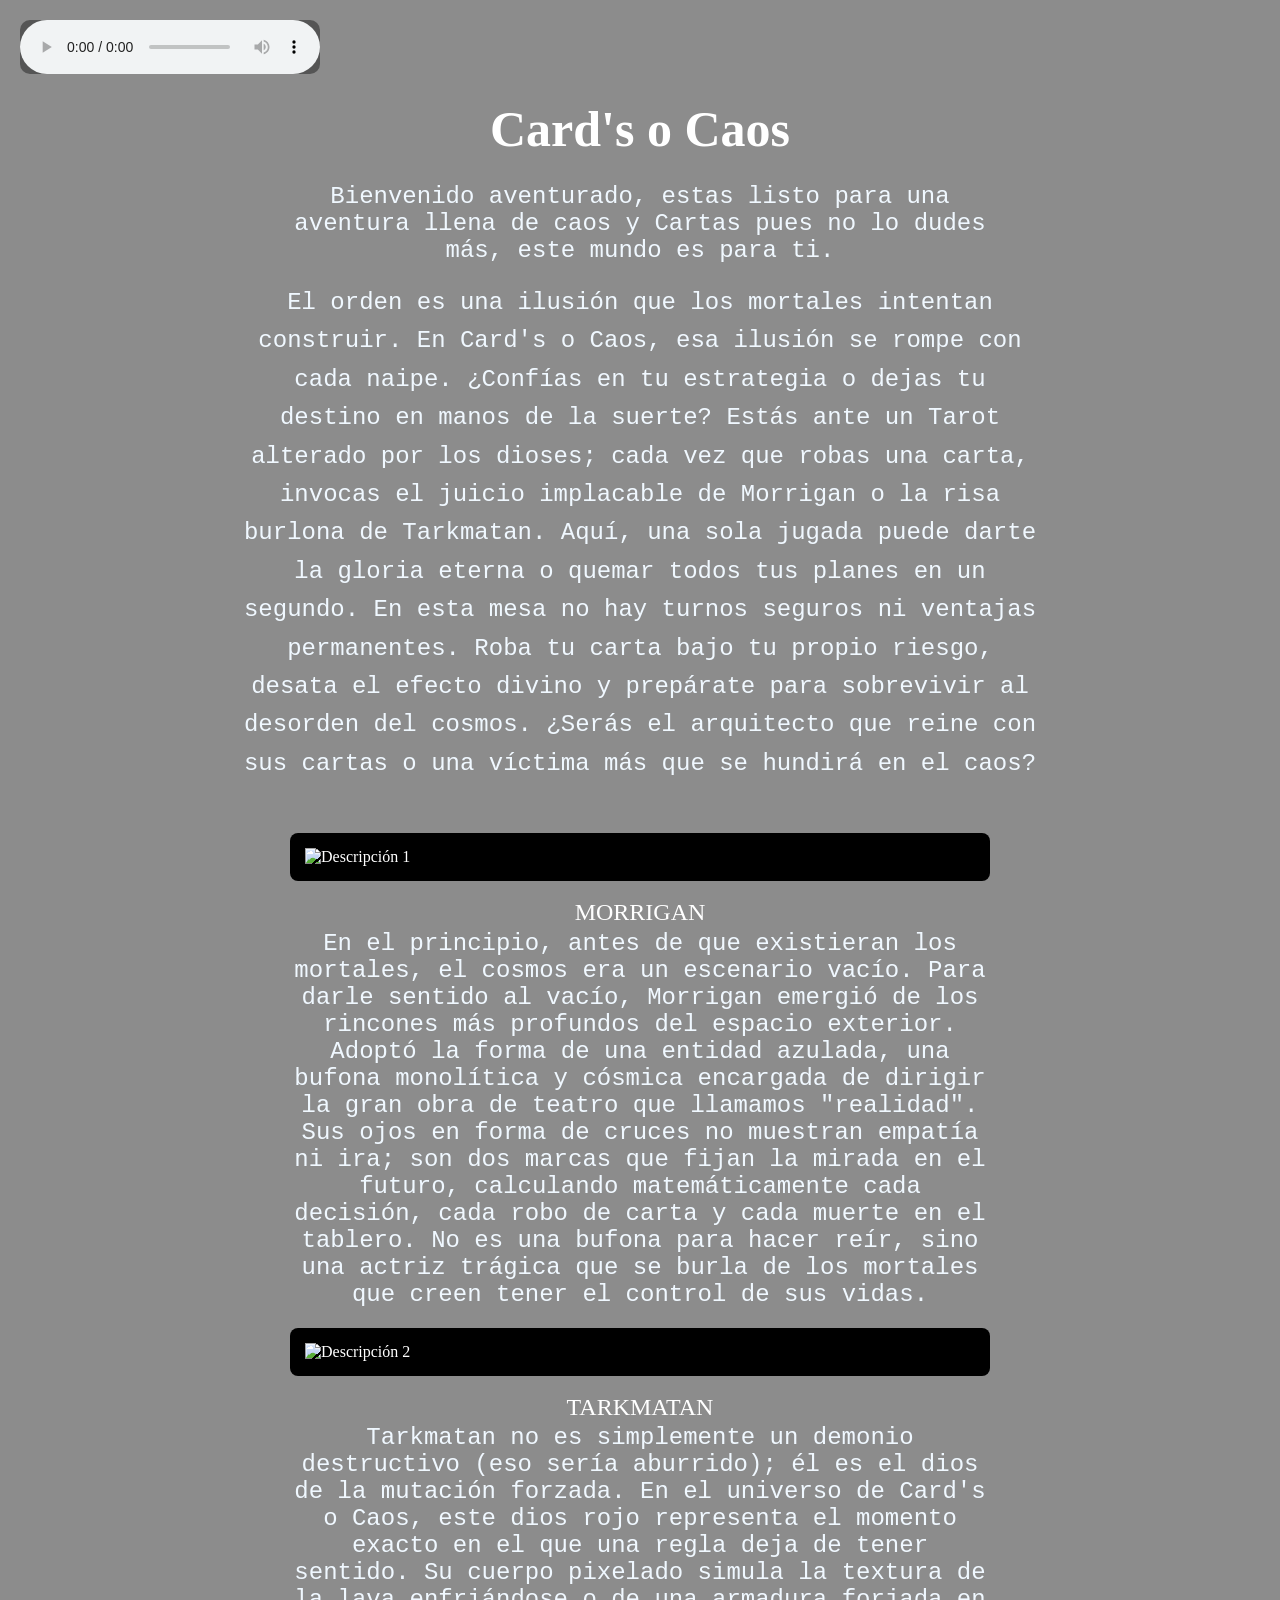
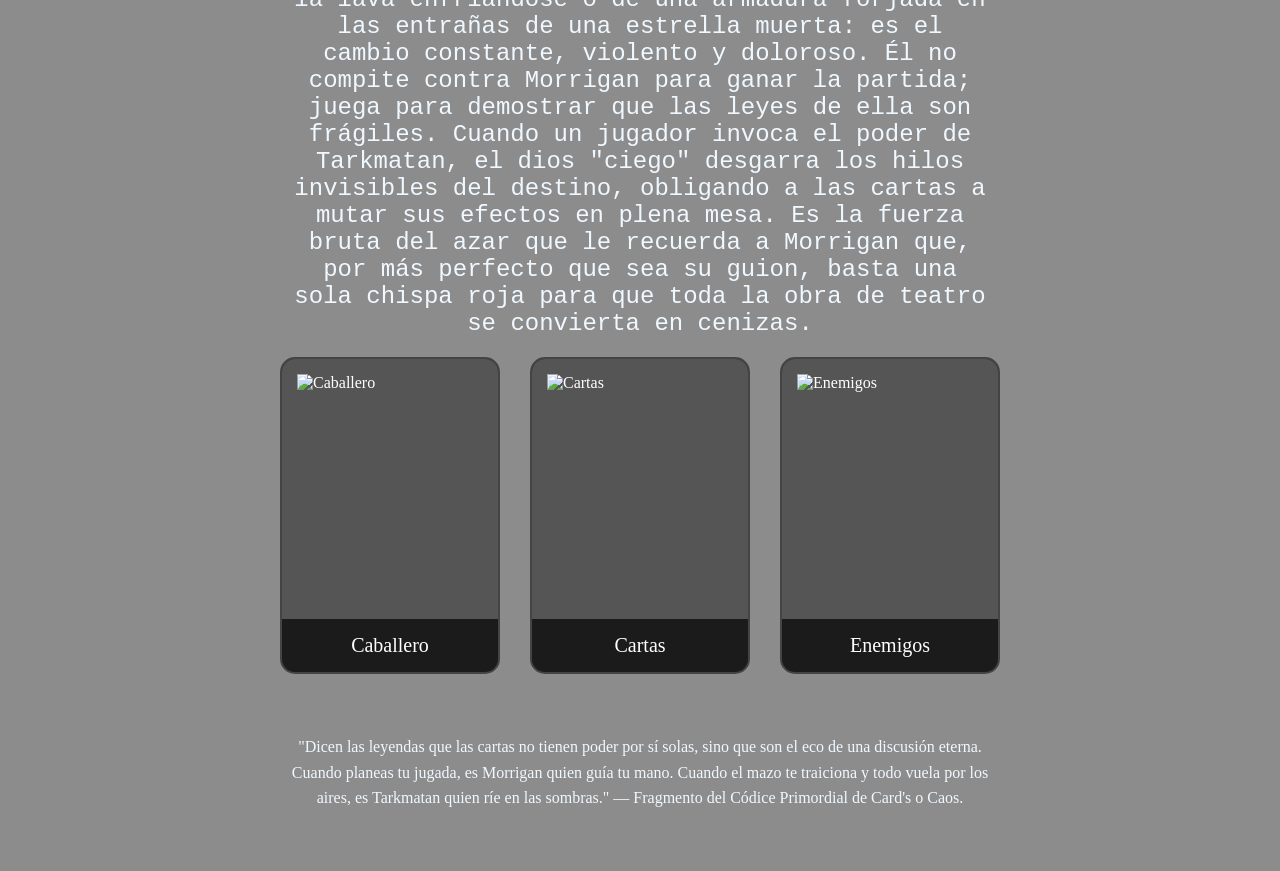
==== index.html @ 9dd1737e "Add files via upload" ====
<!DOCTYPE html>
<html lang="es">

<head>
    <meta charset="UTF-8">
    <meta name="viewport" content="width=device-width, initial-scale=1.0">
    <title>Card's o Caos</title>
    <link rel="stylesheet" href="style.css">
</head>

<body>

    <audio controls autoplay>
        <source src="Music/Inicio.mp3" type="audio/mpeg">
        Your browser does not support the audio element.
    </audio>

    <main>

        <h1>Card's o Caos</h1>

        <p class="intro">Bienvenido aventurado, estas listo para una aventura llena de caos y Cartas
            pues no lo dudes más, este mundo es para ti.
        </p>

        <p class="descripcion">
            El orden es una ilusión que los mortales
            intentan construir. En Card's o Caos, esa ilusión se rompe con cada naipe.
            ¿Confías en tu estrategia o dejas tu destino en manos de la suerte?
            Estás ante un Tarot alterado por los dioses; cada vez que robas una carta,
            invocas el juicio implacable de Morrigan o la risa burlona de Tarkmatan. Aquí,
            una sola jugada puede darte la gloria eterna o quemar todos tus planes en un segundo.
            En esta mesa no hay turnos seguros ni ventajas permanentes. Roba tu carta bajo tu propio
            riesgo, desata el efecto divino y prepárate para sobrevivir al desorden del cosmos.
            ¿Serás el arquitecto que reine con sus cartas o una víctima más que se hundirá en el caos?
        </p>

        <section class="galeria">

            <div class="bloque-foto">
                <div class="foto-caja">
                    <img src="Img/Personajes/Morrigan.png" alt="Descripción 1">
                </div>
                <p class="foto-texto">MORRIGAN</p>

                <p class="Morrigan">En el principio, antes de que existieran los mortales,
                    el cosmos era un escenario vacío. Para darle sentido al vacío,
                    Morrigan emergió de los rincones más profundos del espacio exterior.
                    Adoptó la forma de una entidad azulada, una bufona monolítica y cósmica
                    encargada de dirigir la gran obra de teatro que llamamos "realidad".
                    Sus ojos en forma de cruces no muestran empatía ni ira; son dos marcas
                    que fijan la mirada en el futuro, calculando matemáticamente cada decisión,
                    cada robo de carta y cada muerte en el tablero. No es una bufona para hacer reír,
                    sino una actriz trágica que se burla de los mortales
                    que creen tener el control de sus vidas.</p>
            </div>

            <div class="bloque-foto">
                <div class="foto-caja">
                    <img src="Img/Personajes/Tarkmatan.png" alt="Descripción 2">
                </div>
                <p class="foto-texto">TARKMATAN</p>

                <p class="Tarkmatan">Tarkmatan no es simplemente un demonio destructivo
                    (eso sería aburrido); él es el dios de la mutación forzada.
                    En el universo de Card's o Caos,
                    este dios rojo representa el momento exacto en el que una regla deja de tener sentido.
                    Su cuerpo pixelado simula la textura de la lava enfriándose o de una armadura forjada
                    en las entrañas de una estrella muerta: es el cambio constante, violento y doloroso.
                    Él no compite contra Morrigan para ganar la partida; juega para demostrar que las
                    leyes de ella son frágiles. Cuando un jugador invoca el poder de Tarkmatan, el dios
                    "ciego" desgarra los hilos invisibles del destino, obligando a las cartas a mutar
                    sus efectos en plena mesa. Es la fuerza bruta del azar que le recuerda a Morrigan
                    que, por más perfecto que sea su guion, basta una sola chispa roja para que toda
                    la obra de teatro se convierta en cenizas.</p>
            </div>

        </section>


        <section class="cards">
            <a href="caballero.html" class="card-link">
                <div class="card">
                <div class="imagen">
                    <img src="Img/Caballero/Caballero.png" alt="Caballero">
                </div>

                <p>Caballero</p>
            </div>
            </a>

            <a href="cartas.html" class="card-link">
                <div class="card">
                <div class="imagen">
                    <img src="img/Cartas/Cartas.png" alt="Cartas">
                </div>

                <p>Cartas</p>
            </div>
            </a>

            <a href="enemigos.html" class="card-link">
            <div class="card">
                <div class="imagen">
                <img src="Img/Personajes/Slime.png" alt="Enemigos">
            </div>

            <p>Enemigos</p>
            </div>
            </a>

        </section>

        <p class="codice">
            "Dicen las leyendas que las cartas no tienen poder por sí solas, sino
            que son el eco de una discusión eterna. Cuando planeas tu jugada,
            es Morrigan quien guía tu mano. Cuando el mazo te traiciona y todo vuela
            por los aires, es Tarkmatan quien ríe en las sombras." —
            Fragmento del Códice Primordial de Card's o Caos.
        </p>

    </main>

</body>

</html>
---- style.css ----
* {
  margin: 0;
  padding: 0;
  box-sizing: border-box;
}

body {
  background-image: url('Img/Fondo.jpg');
  background-size: cover;
  background-position: center;
  background-attachment: fixed;
  image-rendering: pixelated;
  image-rendering: crisp-edges;
  color: #ffffff;
  margin: 0;
  padding: 0;
}


audio {
  position: fixed;
  top: 20px;
  left: 20px;
  z-index: 10;
  background-color: #555;
  border-radius: 10px;
}

main {
  width: 100%;
  min-height: 100vh;
  background: rgba(0, 0, 0, 0.45);
  display: flex;
  flex-direction: column;
  align-items: center;
  padding: 100px 40px 60px;
}

h1 {
  color: white;
  font-size: 50px;
  margin-bottom: 25px;
}

.intro {
  color: aliceblue;
  font-family: 'Courier New', Courier, monospace;
  font-size: 1.5rem;
  max-width: 700px;
  text-align: center;
  margin-bottom: 20px;
}

.descripcion {
  color: aliceblue;
  font-family: 'Courier New', Courier, monospace;
  font-size: 1.5rem;
  max-width: 800px;
  text-align: center;
  line-height: 1.6;
  margin-bottom: 50px;
}

.galeria-nueva {
  background-color: #000000;
  width: 90%;
  max-width: 850px;
  margin: 40px auto;
  padding: 35px;
  border-radius: 12px;
  border: 1px solid #222;
  display: flex;
  flex-direction: row;
  justify-content: center;
  gap: 40px;
  flex-wrap: wrap;
}

.bloque-foto {
  display: flex;
  flex-direction: column;
  align-items: center;
  flex: 1;
  min-width: 220px;
}

.foto-caja {
  width: 100%;
  background-color: #000000;
  padding: 15px;
  border-radius: 8px;
  box-sizing: border-box;
}

.foto-caja img {
  width: 100%;
  height: auto;
  display: block;
  image-rendering: pixelated;
  image-rendering: crisp-edges;
}

.foto-texto {
  color: #ffffff;
  font-size: 1.5rem;
  margin-top: 15px;
  text-align: center;
  font-family: fantasy;
  line-height: 1.4;
}

.Morrigan {
  color: aliceblue;
  font-family: 'Courier New', Courier, monospace;
  font-size: 1.5rem;
  max-width: 700px;
  text-align: center;
  margin-bottom: 20px;
}

.Tarkmatan {
  color: aliceblue;
  font-family: 'Courier New', Courier, monospace;
  font-size: 1.5rem;
  max-width: 700px;
  text-align: center;
  margin-bottom: 20px;
}

.card-link {
  text-decoration: none;
  color: inherit;
  display: block;
}

.codice {
  color: aliceblue;
  font-family: inherit;
  font-size: 1rem;
  max-width: 700px;
  text-align: center;
  line-height: 1.6;
  font-style: inherit;
  margin-top: 10px;
}

.cards {
  display: flex;
  gap: 30px;
  margin-bottom: 50px;
}

.card {
  width: 220px;
  background-color: #1f1d1d;
  border-radius: 15px;
  overflow: hidden;
}

.imagen {
  width: 100%;
  height: 260px;
  background-color: #555;
  display: flex;
  justify-content: center;
  align-items: center;
  padding: 15px;
}

.imagen img {
  width: 141px;
  height: 192px;
  image-rendering: pixelated;
}

.card p {
  color: white;
  text-align: center;
  padding: 15px;
  font-size: 20px;
}

.navegacion-retorno {
  margin-bottom: 20px;
}

.btn-volver {
  display: inline-block;
  color: #e0d5c1;
  text-decoration: none;
  font-family: sans-serif;
  font-weight: bold;
  font-size: 0.9rem;
  padding: 10px 15px;
  border: 1px solid #3a2f1d;
  background-color: #0b0b0b;
  border-radius: 6px;
  transition: all 0.3s ease;
}

.btn-volver:hover {
  background-color: #3a2f1d;
  color: #ffffff;
  box-shadow: 0 0 10px rgba(58, 47, 29, 0.5);
}

.titulo-personaje {
  text-align: center;
  margin-bottom: 30px;
}

.seccion-personaje {
  display: flex;
  flex-direction: row;
  gap: 40px;
  background-color: rgba(11, 11, 11, 0.9);
  border: 2px solid #3a2f1d;
  border-radius: 12px;
  padding: 40px;
  max-width: 900px;
  margin: 0 auto 40px auto;
  flex-wrap: wrap;
}


.personaje-visual {
  flex: 1.5;
  min-width: 320px;
  display: flex;
  justify-content: center;
  align-items: center;
}

.foto-caja-grande {
  width: 100%;
  max-width: 450px;
}

.foto-caja-grande img {
  width: 100%;
  height: auto;
  display: block;
  image-rendering: pixelated;
  image-rendering: crisp-edges;
  border-radius: 8px;
}

.personaje-info {
  flex: 1.5;
  min-width: 300px;
}

.personaje-info h2 {
  color: #3a2f1d;
  margin-top: 0;
}

.lore-personaje {
  font-family: sans-serif;
  line-height: 1.6;
  color: #e0d5c1;
  margin-bottom: 25px;
}

.atributos-rpg {
  display: grid;
  grid-template-columns: repeat(2, 1fr);
  gap: 15px;
  border-top: 1px solid #3a2f1d;
  padding-top: 20px;
}

.atributo {
  font-family: sans-serif;
  font-size: 1.1rem;
  color: #ffffff;
}

.atributo span {
  color: #8a8a8a;
  margin-right: 5px;
}

.lista-cartas {
  width: 90%;
  max-width: 1000px;
  display: flex;
  flex-direction: column;
  gap: 40px;
  margin-bottom: 40px;
}

.carta {
  width: 100%;
  display: flex;
  align-items: center;
  gap: 50px;
  padding: 30px;
  background: rgba(20, 20, 20, 0.85);
  border: 2px solid #555;
  border-radius: 20px;
  cursor: pointer;
  transition: 0.3s;
}

.carta-imagen {
  width: 220px;
  height: 300px;
  flex-shrink: 0;
  display: flex;
  justify-content: center;
  align-items: center;
  background-color: #555;
  border-radius: 10px;
}

.carta-imagen img {
  width: 188px;
  height: 256px;
  image-rendering: pixelated;
  object-fit: contain;
}

.carta-info {
  color: white;
  max-width: 550px;
}

.carta-info h2 {
  font-size: 32px;
  margin-bottom: 20px;
  color: #d4af37;
}

.carta-info p {
  font-size: 18px;
  line-height: 1.6;
  margin-bottom: 15px;
}

.carta:hover {
  transform: translateY(-5px);
}

.carta.seleccionada {
  transform: translateY(-10px) scale(1.02);
  border-color: #ffc506;
  box-shadow: 0 0 20px rgba(212, 175, 55, 0.6);
}

.cards {
  display: flex;
  flex-wrap: wrap;
  justify-content: center;
  gap: 30px;
  max-width: 750px;
}

.card {
  width: 220px;
  background: #1b1b1b;
  border-radius: 15px;
  overflow: hidden;
  cursor: pointer;
  transition: .3s;
  border: 2px solid #444;
}

.card:hover {
  transform: translateY(-8px);
  border-color: #0011ff;
  box-shadow: 0 8px 20px rgba(0, 0, 0, .5);
}

.imagen img {
  width: 100%;
  height: 100%;
  object-fit: contain;
  image-rendering: pixelated;
}

.card p.descripcion {
  color: #ccc;
  font-family: monospace;
  font-size: 20px;
  text-align: center;
  padding: 10px 12px 5px;
  line-height: 1.3;
}

.card p.nombre {
  color: white;
  font-size: 20px;
  text-align: center;
  padding: 8px 10px 15px;
}

.visor {
  width: 100%;
  height: 300px;
  background: #111;
  display: flex;
  justify-content: center;
  align-items: center;
  overflow: hidden;
}

.visor img {
  max-width: 100%;
  max-height: 100%;
  image-rendering: pixelated;
}

.card.jefe:hover {
  transform: translateY(-10px) scale(1.02);
  border-color: #8b0000;
  box-shadow: 0 0 20px rgba(139, 0, 0, .7);
}

.Minrrer {
  color: aliceblue;
  font-family: 'Courier New', Courier, monospace;
  font-size: 1.5rem;
  max-width: 700px;
  text-align: center;
  margin-bottom: 20px;
}

.foto-caja {
  transition: transform 0.3s;
}

.foto-caja.seleccionada {
  transform: scale(1.1);
}
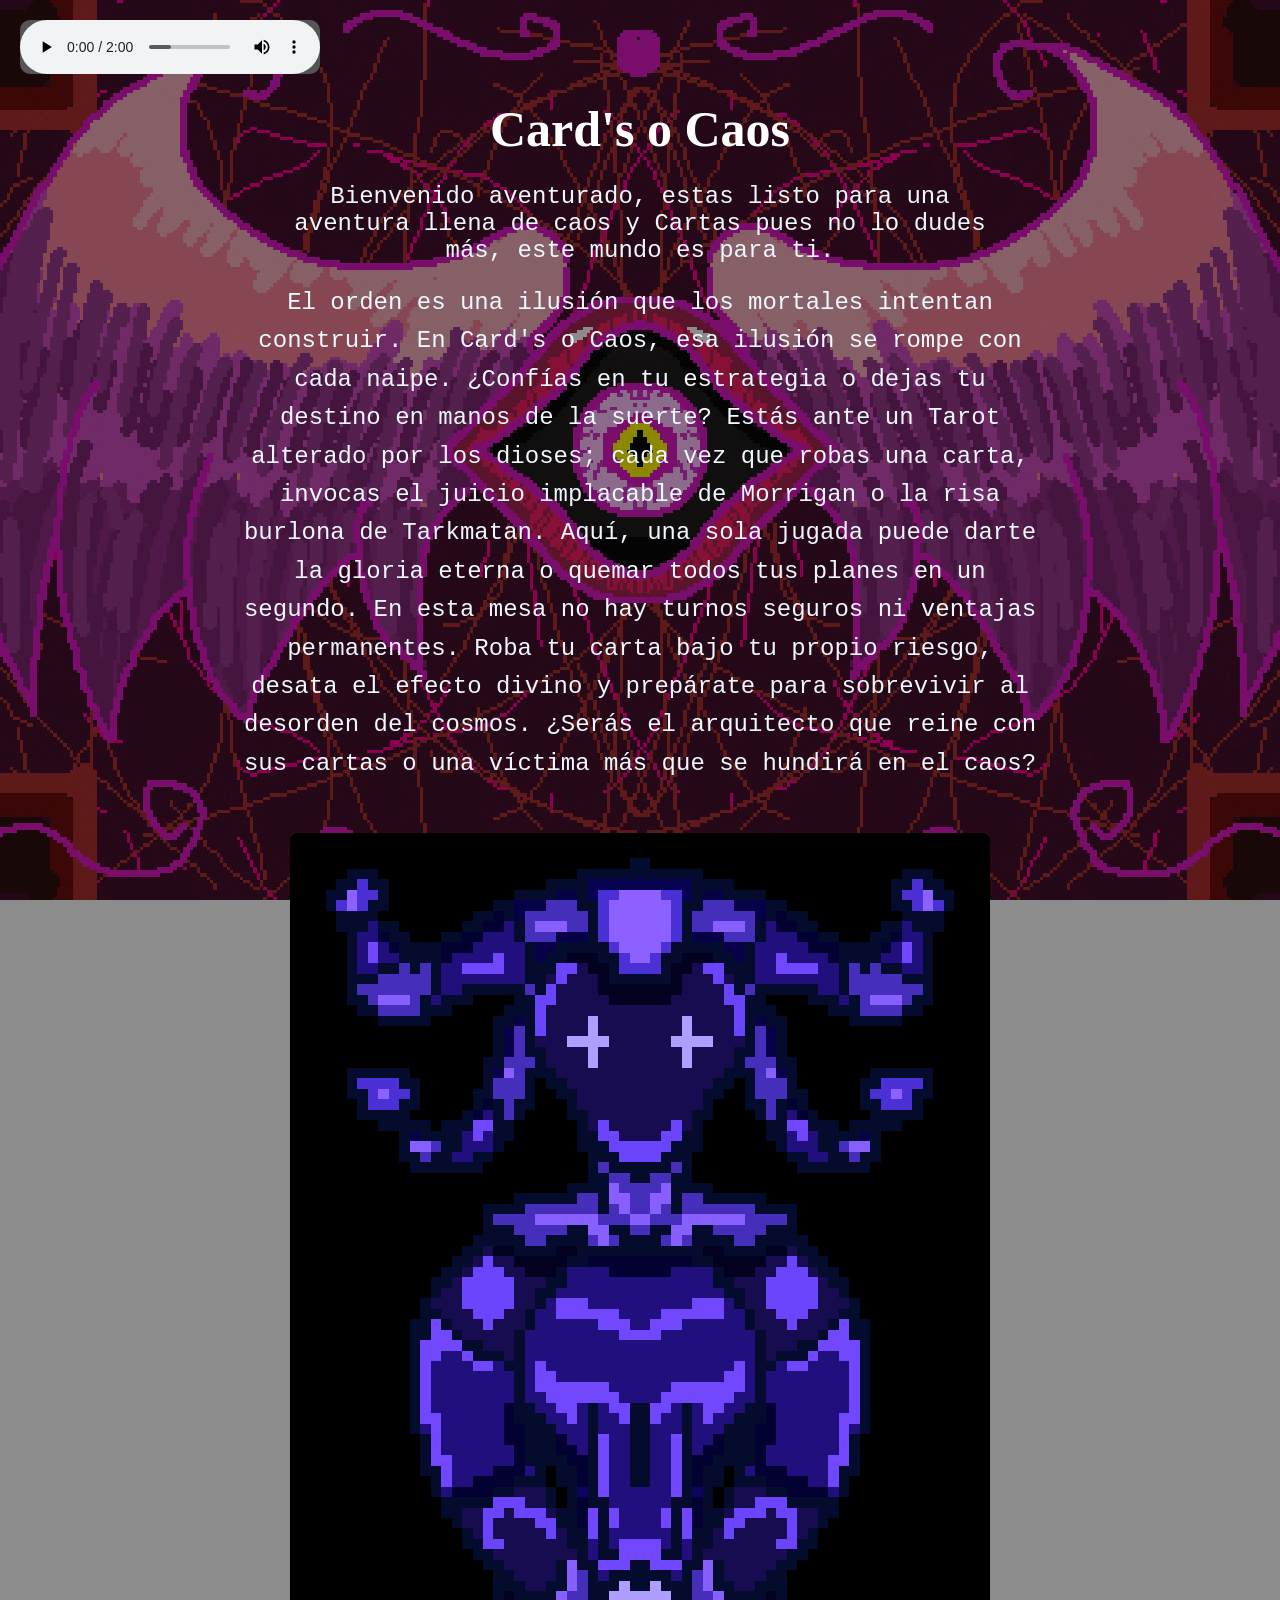
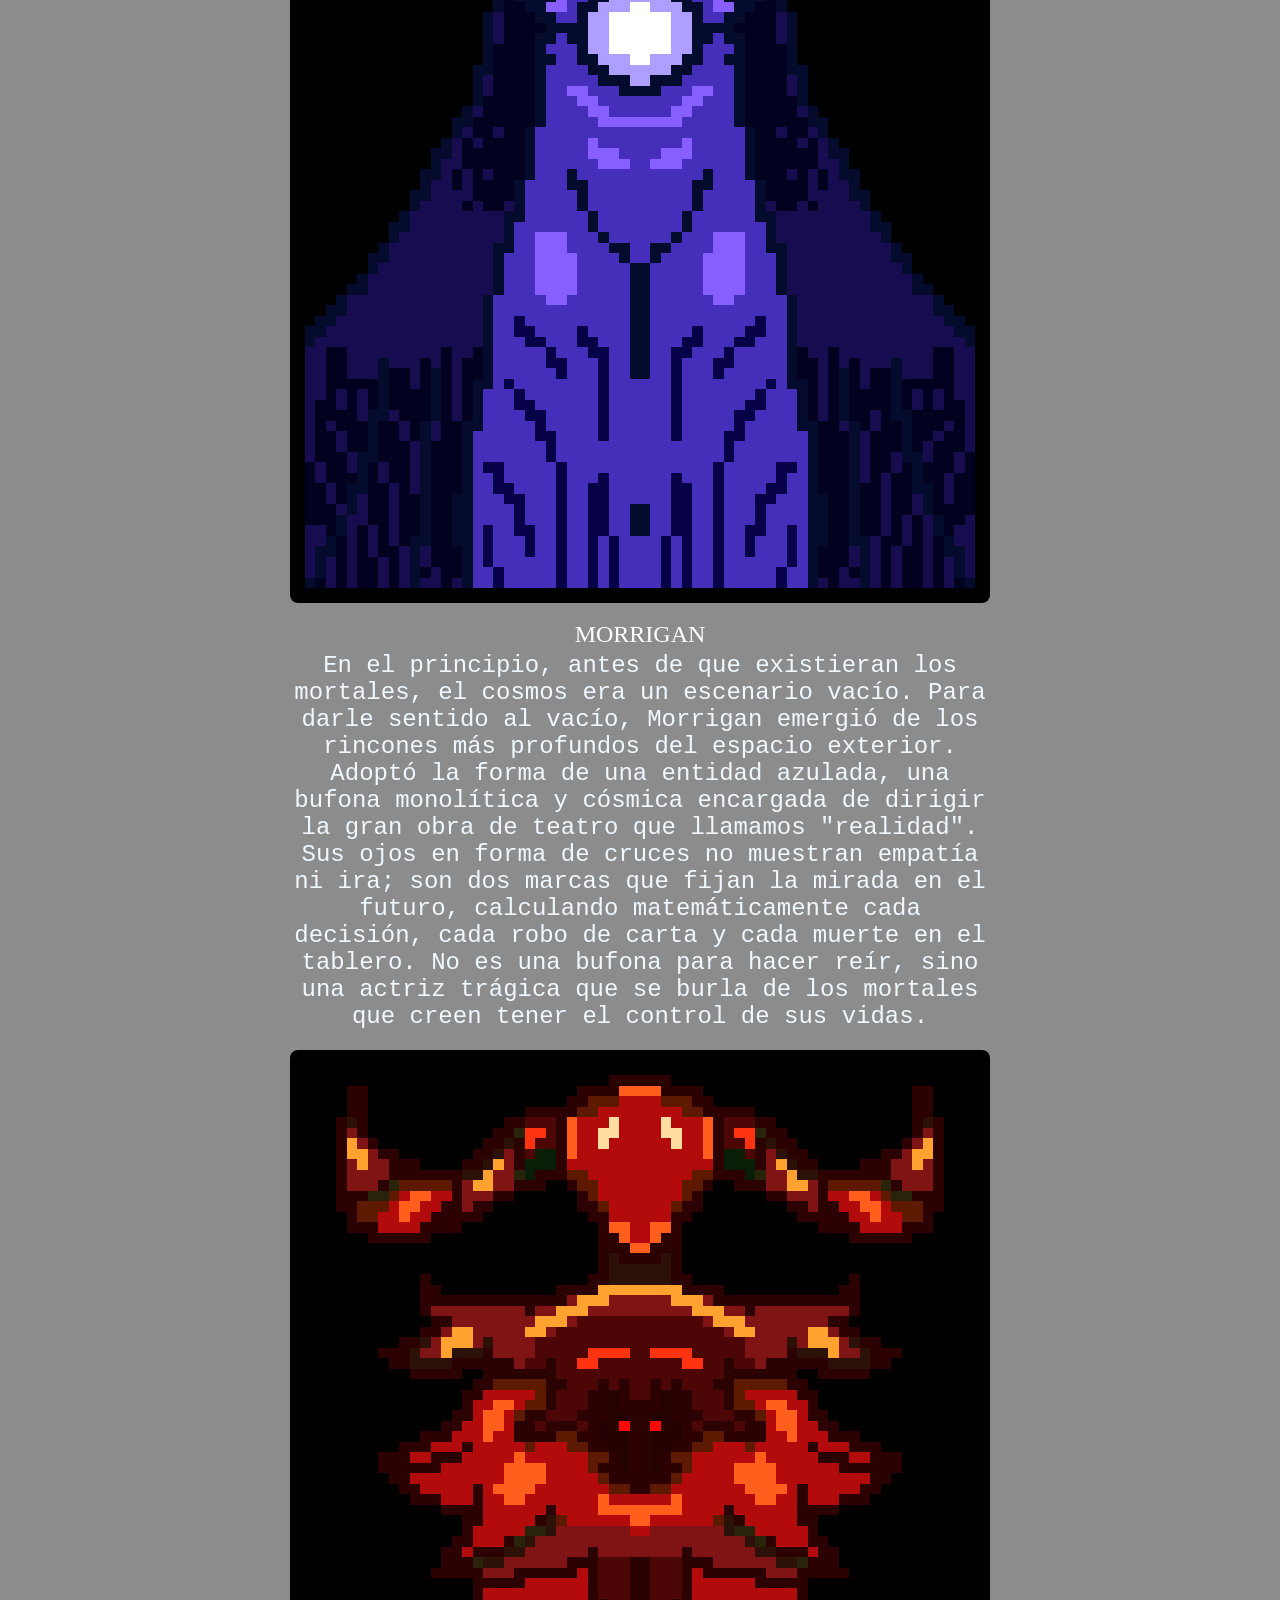
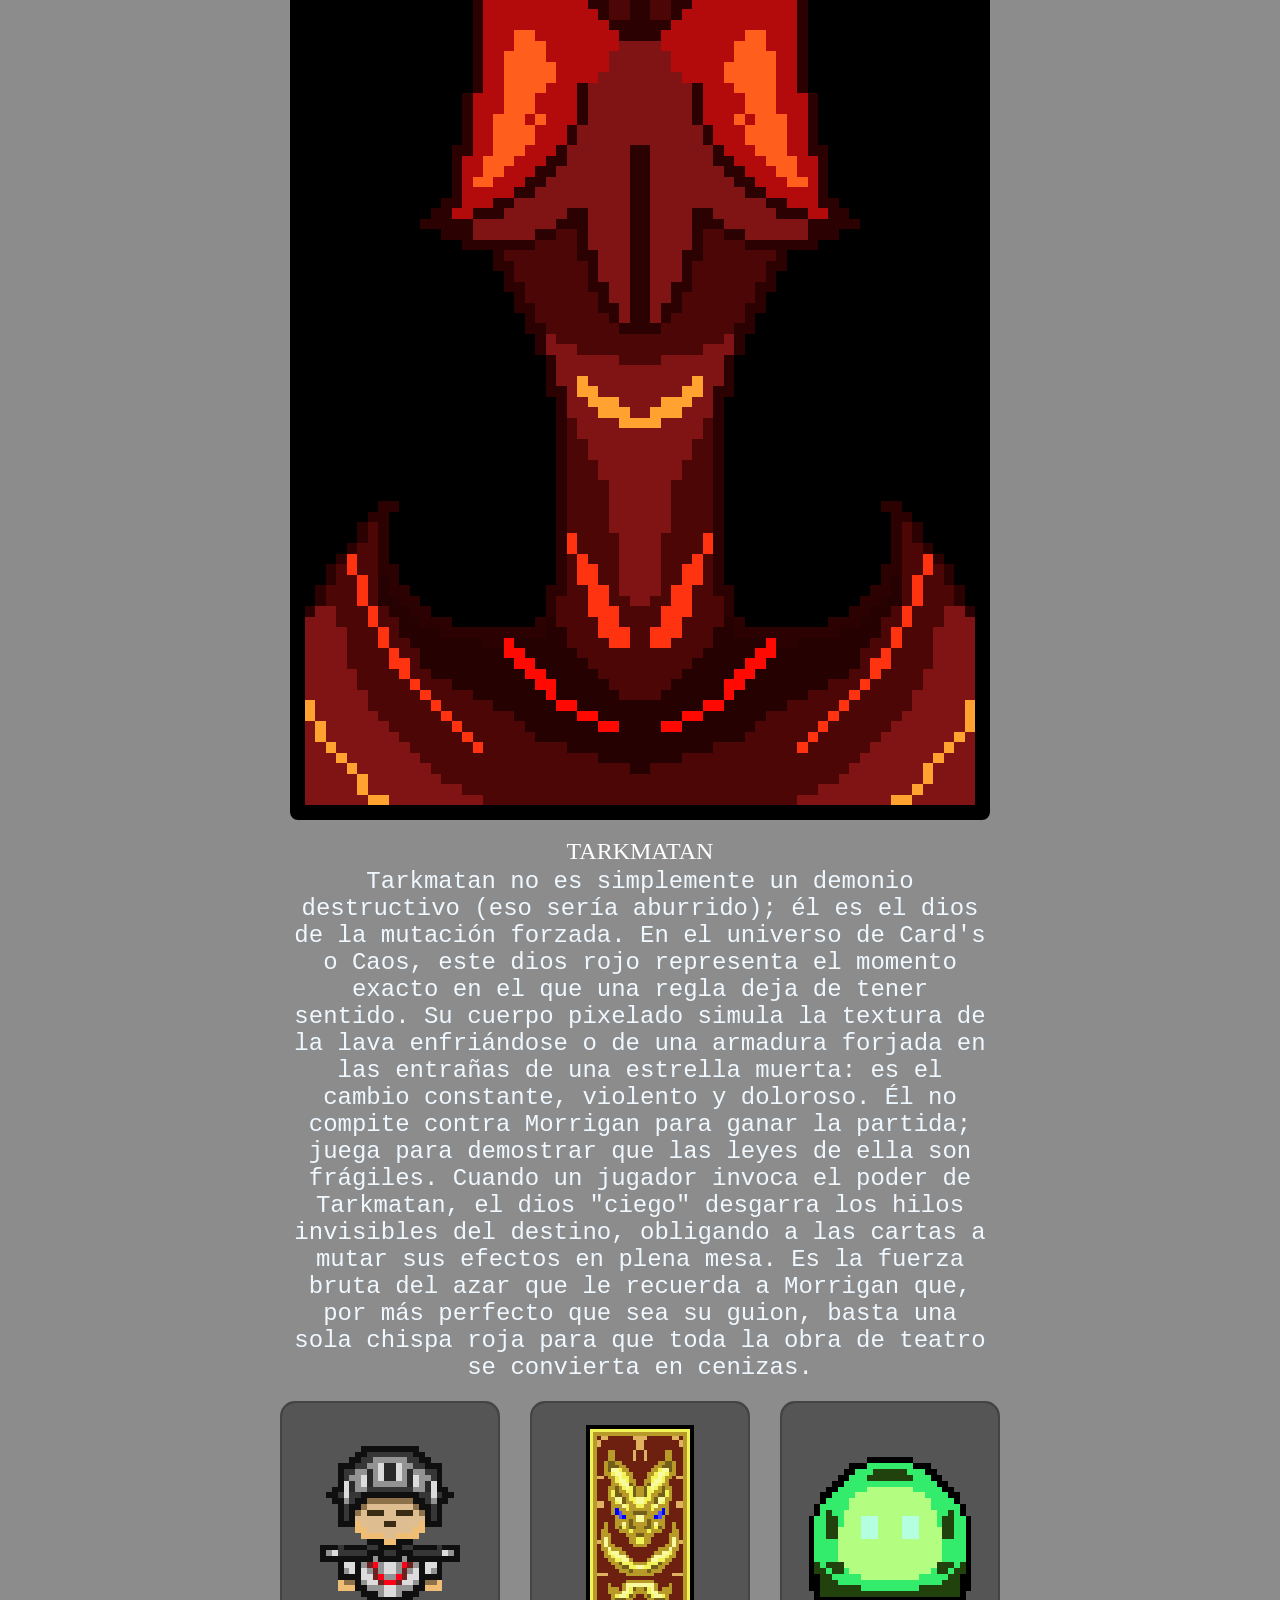
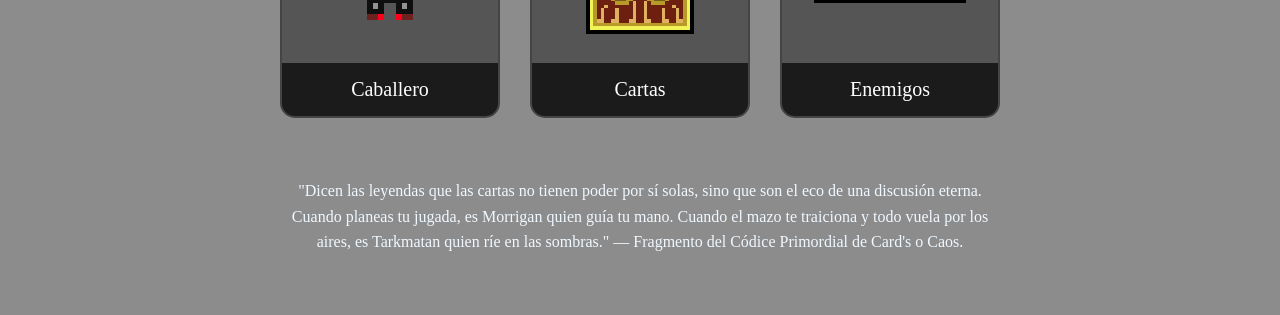
==== commit 003bef8b: "Add files via upload" ====
--- a/index.html
+++ b/index.html
@@ -81,32 +81,32 @@
         <section class="cards">
             <a href="caballero.html" class="card-link">
                 <div class="card">
-                <div class="imagen">
-                    <img src="Img/Caballero/Caballero.png" alt="Caballero">
+                    <div class="imagen">
+                        <img src="Img/Caballero/Caballero.png" alt="Caballero">
+                    </div>
+
+                    <p>Caballero</p>
                 </div>
-
-                <p>Caballero</p>
-            </div>
             </a>
 
             <a href="cartas.html" class="card-link">
                 <div class="card">
-                <div class="imagen">
-                    <img src="img/Cartas/Cartas.png" alt="Cartas">
+                    <div class="imagen">
+                        <img src="Img/Cartas/Cartas.png" alt="Cartas">
+                    </div>
+
+                    <p>Cartas</p>
                 </div>
-
-                <p>Cartas</p>
-            </div>
             </a>
 
             <a href="enemigos.html" class="card-link">
-            <div class="card">
-                <div class="imagen">
-                <img src="Img/Personajes/Slime.png" alt="Enemigos">
-            </div>
+                <div class="card">
+                    <div class="imagen">
+                        <img src="Img/Personajes/Slime.png" alt="Enemigos">
+                    </div>
 
-            <p>Enemigos</p>
-            </div>
+                    <p>Enemigos</p>
+                </div>
             </a>
 
         </section>
